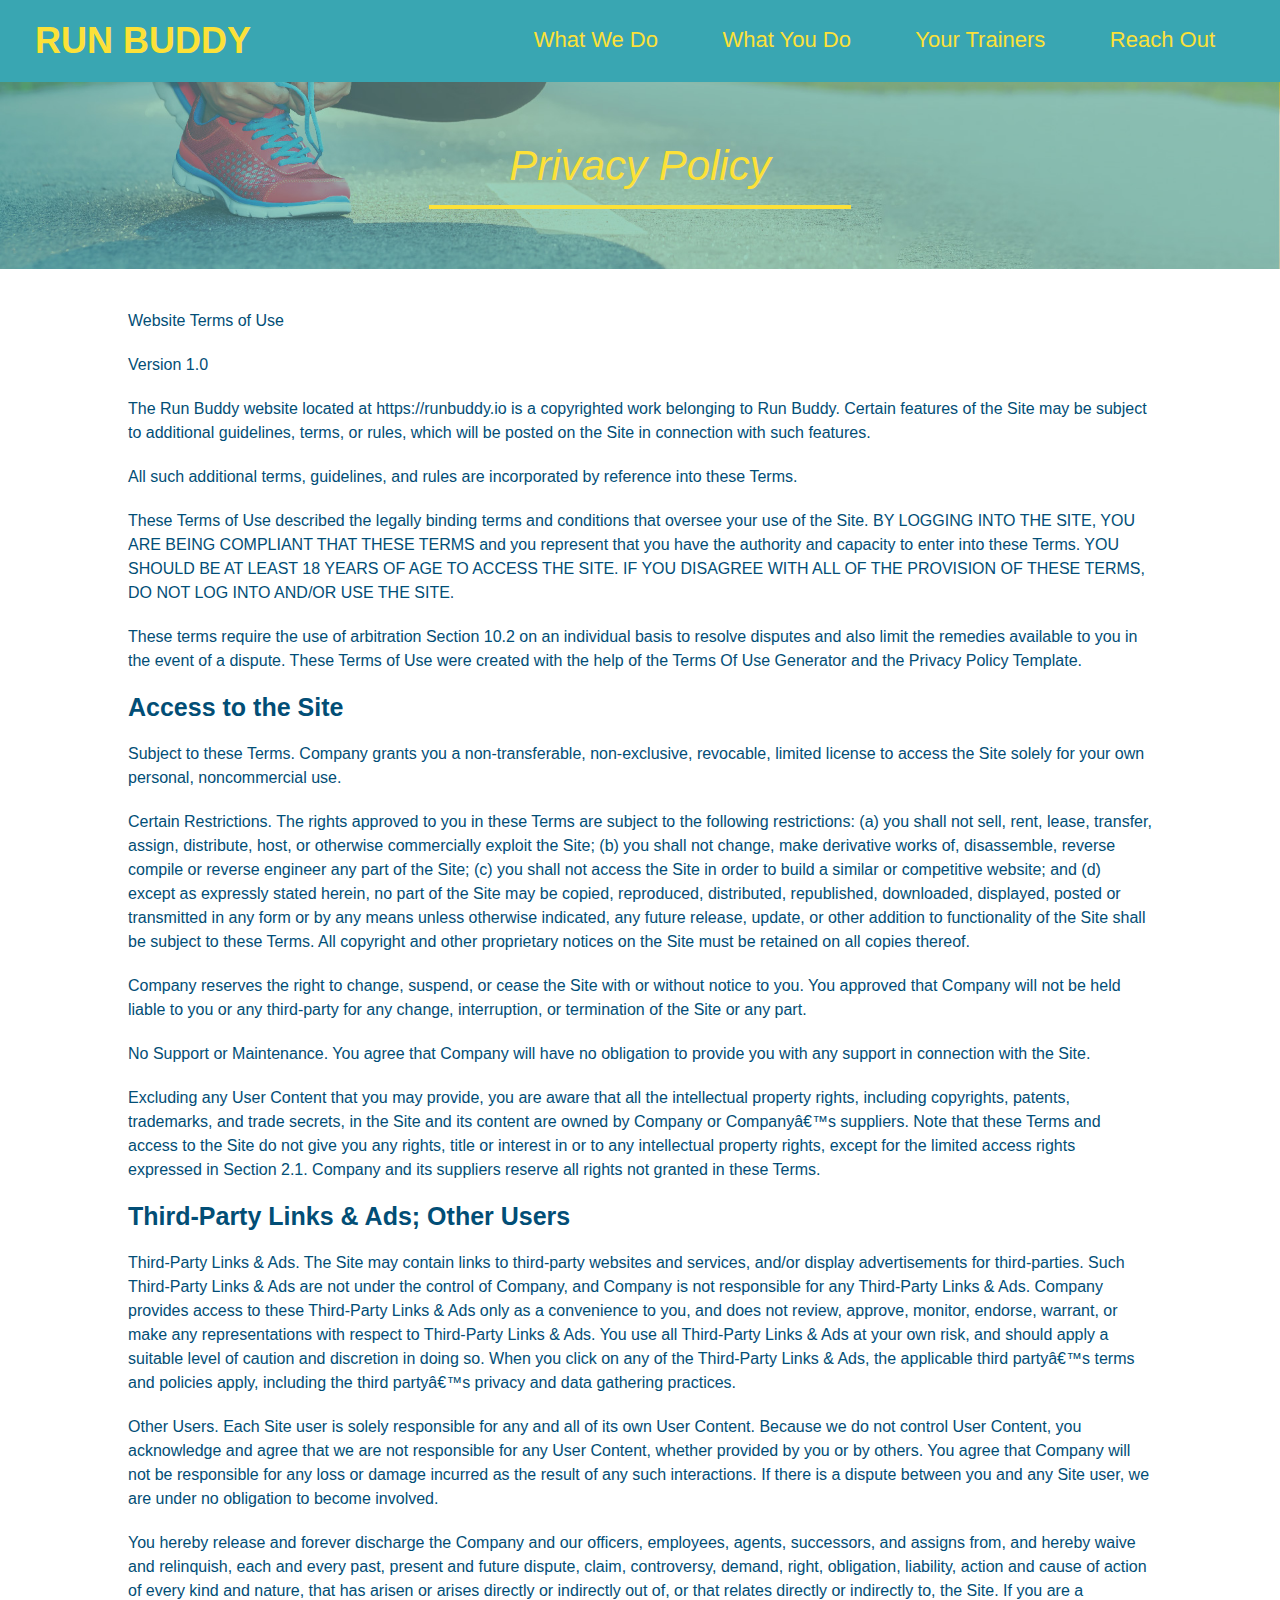
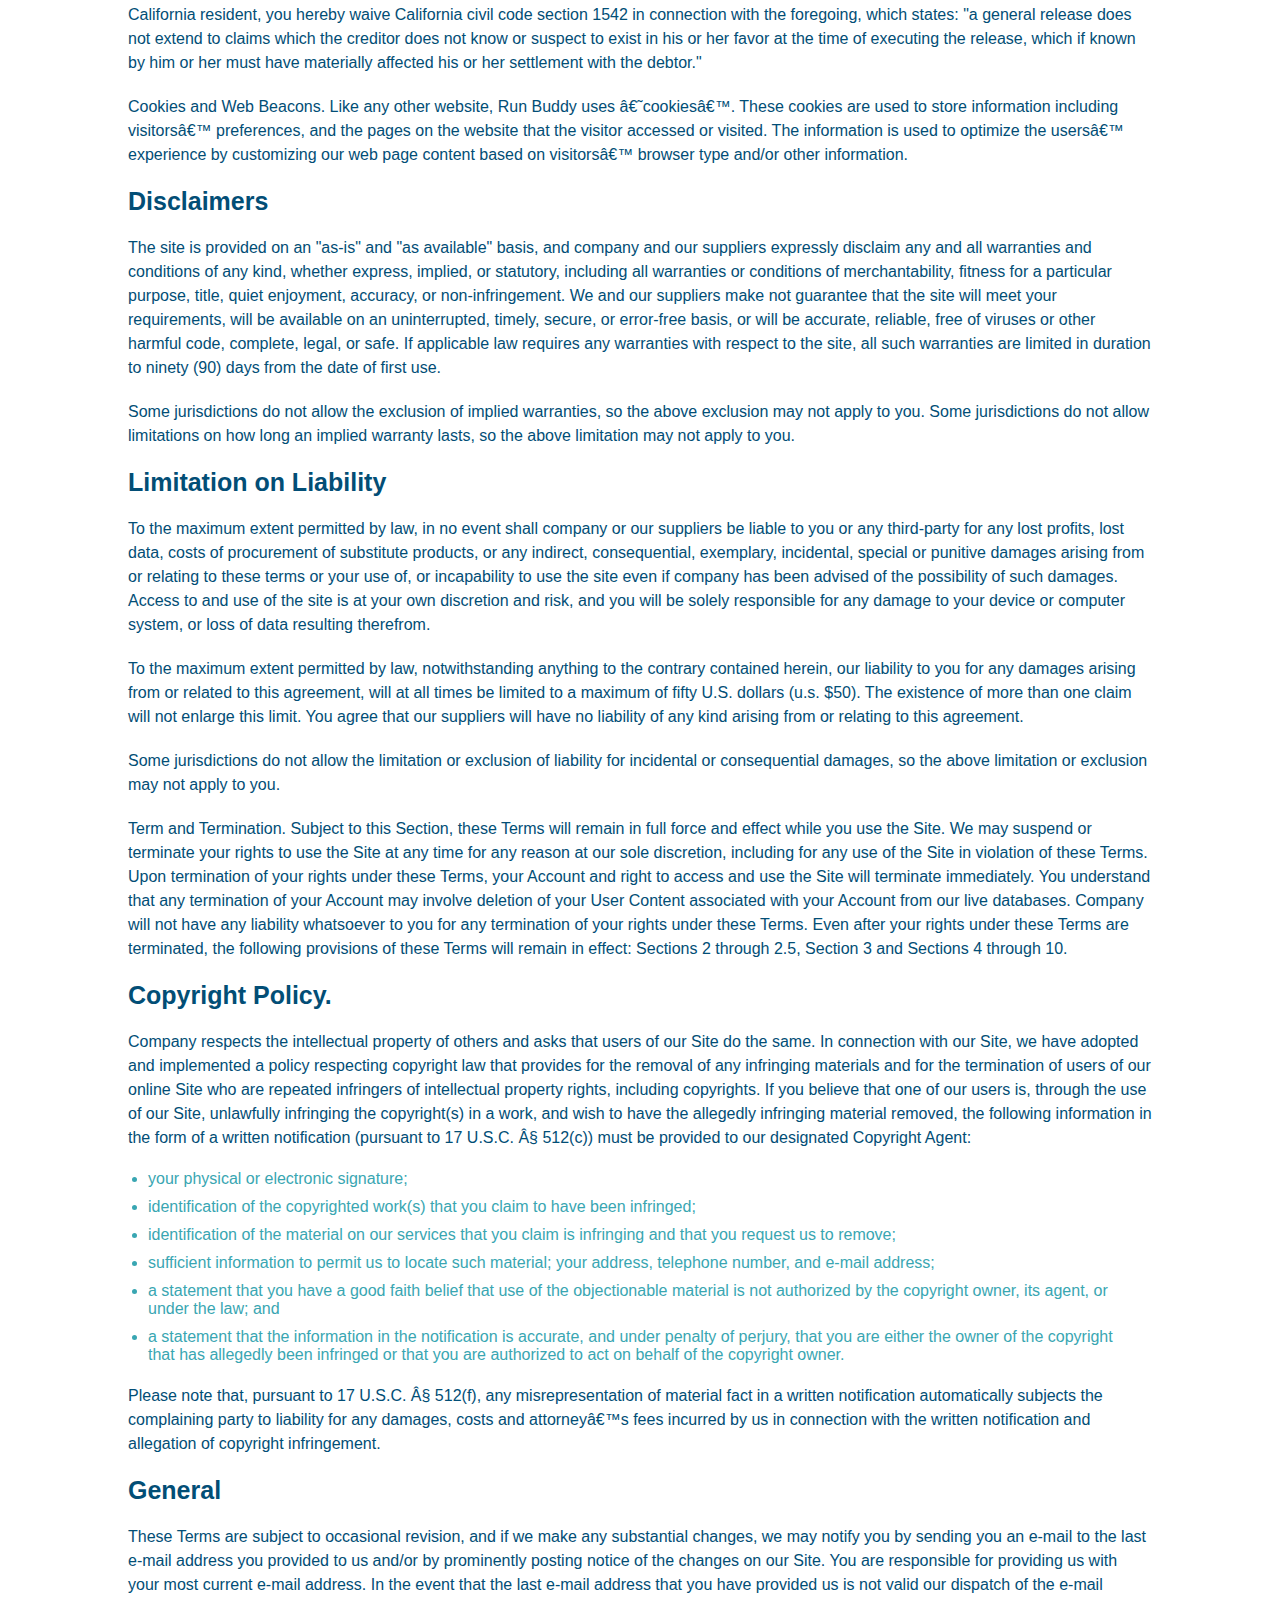
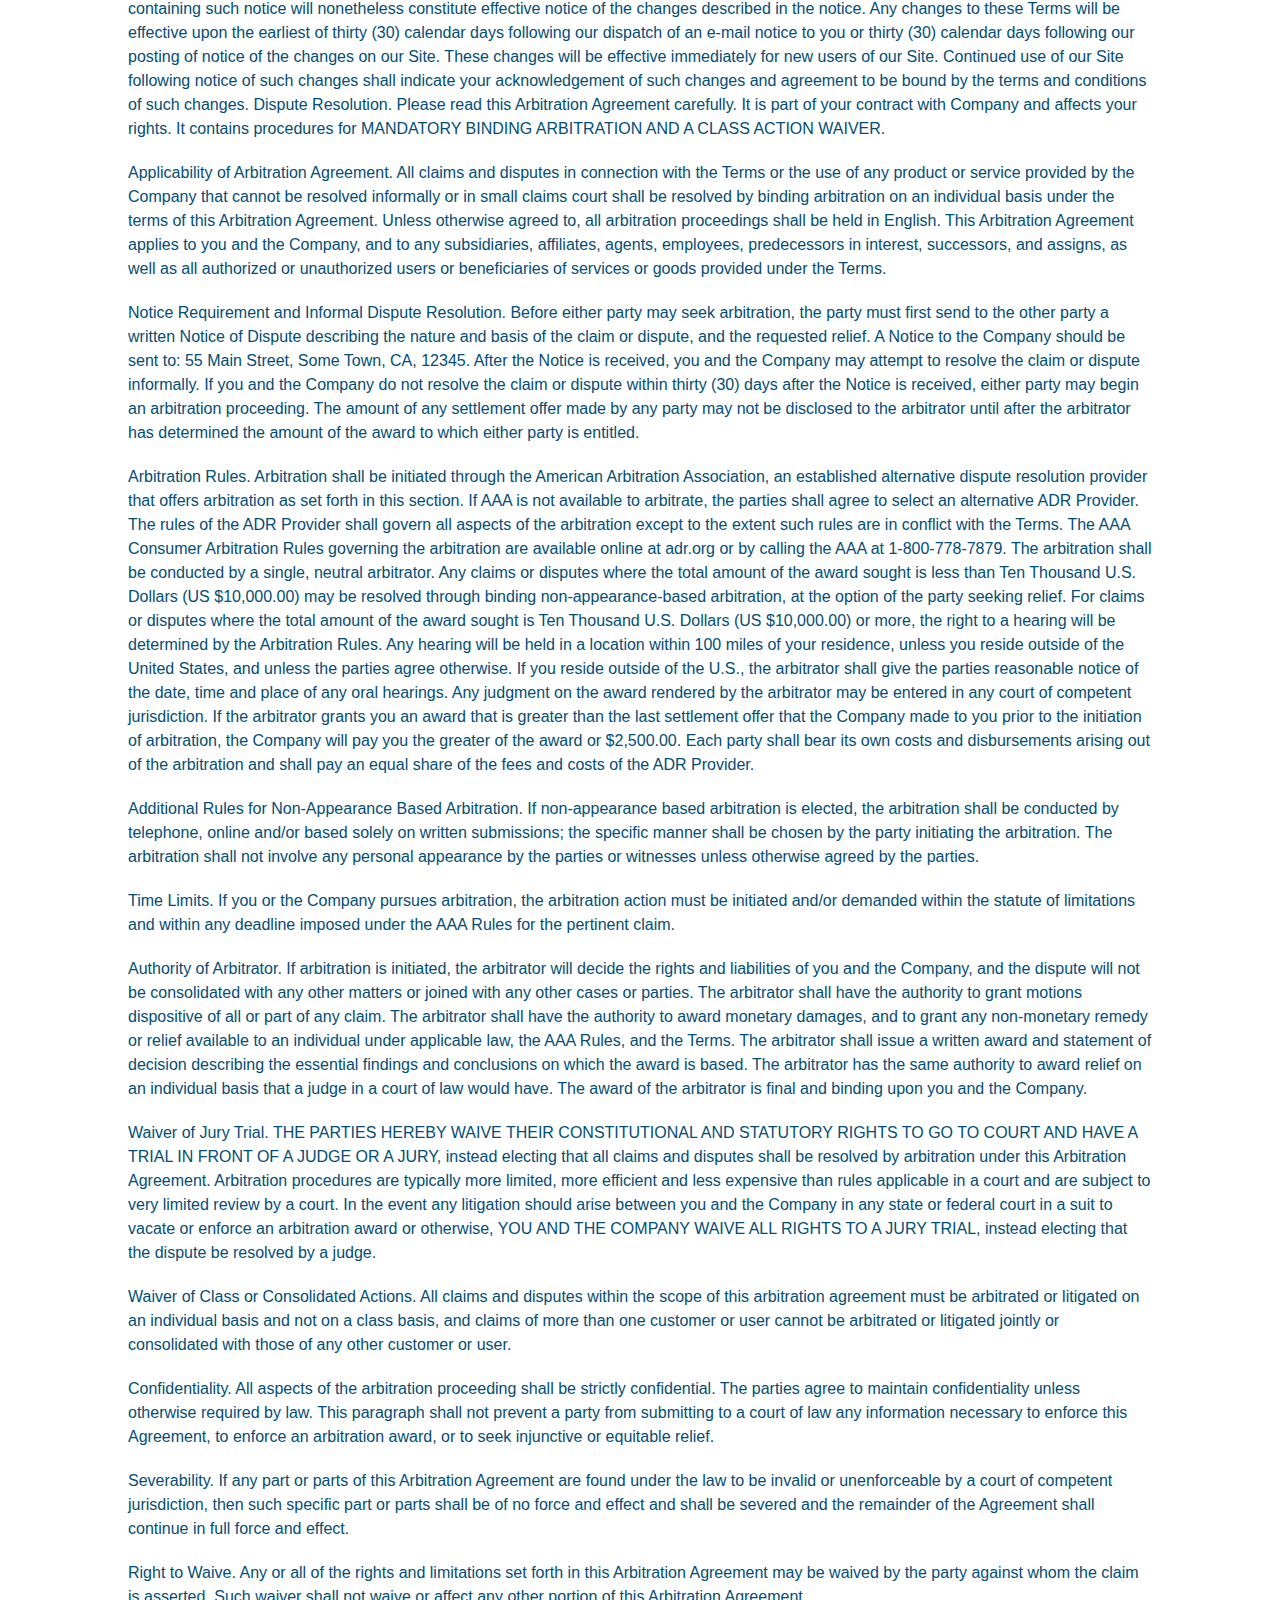
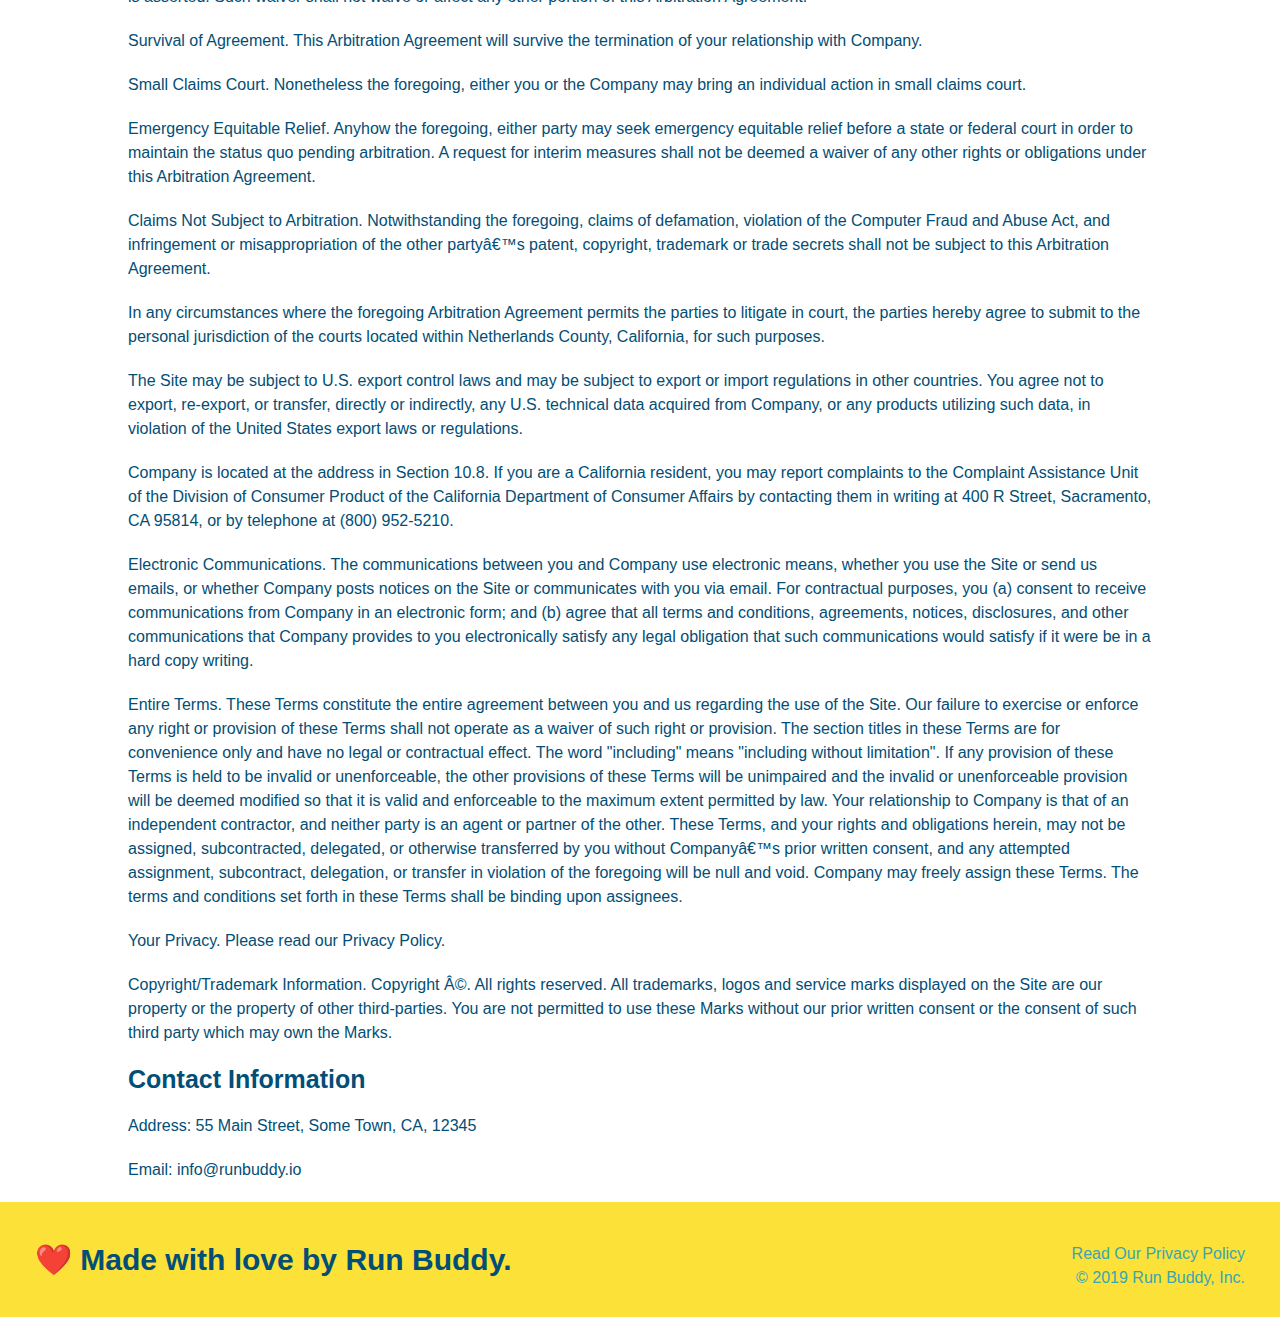
==== privacy-policy.html @ 8691e15e "privacy policy" ====
<!DOCTYPE html>
<html lang="en">
<head>
    <meta charset="UTF-8">
    <title>Privacy Policy - Run Buddy</title>
    <link rel="stylesheet" href="./assets/css/style.css" />
    <link rel="stylesheet" href="./assets/css/secondary-styles.css" />
</head>

<body>
  <!-- navigation -->
  <header>
    <h1>
        <a href="/">RUN BUDDY</a>
    </h1>
    <nav>
        <!-- Unordered list element -->
        <ul>
            <!-- list time element -->
            <li>
                <!-- Anchor elelment -->
                <a href="./index.html#what-we-do">What We Do</a>
            </li>
            <li>
                <a href="./index.html#what-you-do">What You Do</a>
            </li>
            <li>
                <a href="./index.html#your-trainers">Your Trainers</a>
            </li>
            <li>
                <a href="./index.html#reach-out">Reach Out</a>
            </li>
        </ul>
    </nav>
</header>

<section class="hero">
    <h2 class="page-title">
        Privacy Policy
    </h2>
</section>

<article class="secondary-content">
    <p>
        Website Terms of Use
      </p>

      <p>
        Version 1.0
      </p>

      <p>
        The Run Buddy website located at https://runbuddy.io is a copyrighted work belonging to Run Buddy. Certain
        features of the Site may be subject to additional guidelines, terms, or rules, which will be posted on the Site
        in connection with such features.
      </p>

      <p>
        All such additional terms, guidelines, and rules are incorporated by reference into these Terms.
      </p>

      <p>
        These Terms of Use described the legally binding terms and conditions that oversee your use of the Site. BY
        LOGGING INTO THE SITE, YOU ARE BEING COMPLIANT THAT THESE TERMS and you represent that you have the authority
        and capacity to enter into these Terms. YOU SHOULD BE AT LEAST 18 YEARS OF AGE TO ACCESS THE SITE. IF YOU
        DISAGREE WITH ALL OF THE PROVISION OF THESE TERMS, DO NOT LOG INTO AND/OR USE THE SITE.
      </p>

      <p>
        These terms require the use of arbitration Section 10.2 on an individual basis to resolve disputes and also
        limit the remedies available to you in the event of a dispute. These Terms of Use were created with the help of
        the Terms Of Use Generator and the Privacy Policy Template.
      </p>

      <h3>
        Access to the Site
      </h3>

      <p>
        Subject to these Terms. Company grants you a non-transferable, non-exclusive, revocable, limited license to
        access the Site solely for your own personal, noncommercial use.
      </p>

      <p>
        Certain Restrictions. The rights approved to you in these Terms are subject to the following restrictions: (a)
        you shall not sell, rent, lease, transfer, assign, distribute, host, or otherwise commercially exploit the Site;
        (b) you shall not change, make derivative works of, disassemble, reverse compile or reverse engineer any part of
        the Site; (c) you shall not access the Site in order to build a similar or competitive website; and (d) except
        as expressly stated herein, no part of the Site may be copied, reproduced, distributed, republished, downloaded,
        displayed, posted or transmitted in any form or by any means unless otherwise indicated, any future release,
        update, or other addition to functionality of the Site shall be subject to these Terms. All copyright and other
        proprietary notices on the Site must be retained on all copies thereof.
      </p>

      <p>
        Company reserves the right to change, suspend, or cease the Site with or without notice to you. You approved
        that Company will not be held liable to you or any third-party for any change, interruption, or termination of
        the Site or any part.
      </p>

      <p>
        No Support or Maintenance. You agree that Company will have no obligation to provide you with any support in
        connection with the Site.
      </p>

      <p>
        Excluding any User Content that you may provide, you are aware that all the intellectual property rights,
        including copyrights, patents, trademarks, and trade secrets, in the Site and its content are owned by Company
        or Companyâ€™s suppliers. Note that these Terms and access to the Site do not give you any rights, title or
        interest in or to any intellectual property rights, except for the limited access rights expressed in Section
        2.1. Company and its suppliers reserve all rights not granted in these Terms.
      </p>

      <h3>
        Third-Party Links & Ads; Other Users
      </h3>

      <p>
        Third-Party Links & Ads. The Site may contain links to third-party websites and services, and/or display
        advertisements for third-parties. Such Third-Party Links & Ads are not under the control of Company, and Company
        is not responsible for any Third-Party Links & Ads. Company provides access to these Third-Party Links & Ads
        only as a convenience to you, and does not review, approve, monitor, endorse, warrant, or make any
        representations with respect to Third-Party Links & Ads. You use all Third-Party Links & Ads at your own risk,
        and should apply a suitable level of caution and discretion in doing so. When you click on any of the
        Third-Party Links & Ads, the applicable third partyâ€™s terms and policies apply, including the third partyâ€™s
        privacy and data gathering practices.
      </p>

      <p>
        Other Users. Each Site user is solely responsible for any and all of its own User Content. Because we do not
        control User Content, you acknowledge and agree that we are not responsible for any User Content, whether
        provided by you or by others. You agree that Company will not be responsible for any loss or damage incurred as
        the result of any such interactions. If there is a dispute between you and any Site user, we are under no
        obligation to become involved.
      </p>

      <p>
        You hereby release and forever discharge the Company and our officers, employees, agents, successors, and
        assigns from, and hereby waive and relinquish, each and every past, present and future dispute, claim,
        controversy, demand, right, obligation, liability, action and cause of action of every kind and nature, that has
        arisen or arises directly or indirectly out of, or that relates directly or indirectly to, the Site. If you are
        a California resident, you hereby waive California civil code section 1542 in connection with the foregoing,
        which states: "a general release does not extend to claims which the creditor does not know or suspect to exist
        in his or her favor at the time of executing the release, which if known by him or her must have materially
        affected his or her settlement with the debtor."
      </p>

      <p>
        Cookies and Web Beacons. Like any other website, Run Buddy uses â€˜cookiesâ€™. These cookies are used to store
        information including visitorsâ€™ preferences, and the pages on the website that the visitor accessed or visited.
        The information is used to optimize the usersâ€™ experience by customizing our web page content based on visitorsâ€™
        browser type and/or other information.
      </p>

      <h3>
        Disclaimers
      </h3>

      <p>
        The site is provided on an "as-is" and "as available" basis, and company and our suppliers expressly disclaim
        any and all warranties and conditions of any kind, whether express, implied, or statutory, including all
        warranties or conditions of merchantability, fitness for a particular purpose, title, quiet enjoyment, accuracy,
        or non-infringement. We and our suppliers make not guarantee that the site will meet your requirements, will be
        available on an uninterrupted, timely, secure, or error-free basis, or will be accurate, reliable, free of
        viruses or other harmful code, complete, legal, or safe. If applicable law requires any warranties with respect
        to the site, all such warranties are limited in duration to ninety (90) days from the date of first use.
      </p>

      <p>
        Some jurisdictions do not allow the exclusion of implied warranties, so the above exclusion may not apply to
        you. Some jurisdictions do not allow limitations on how long an implied warranty lasts, so the above limitation
        may not apply to you.
      </p>

      <h3>
        Limitation on Liability
      </h3>

      <p>
        To the maximum extent permitted by law, in no event shall company or our suppliers be liable to you or any
        third-party for any lost profits, lost data, costs of procurement of substitute products, or any indirect,
        consequential, exemplary, incidental, special or punitive damages arising from or relating to these terms or
        your use of, or incapability to use the site even if company has been advised of the possibility of such
        damages. Access to and use of the site is at your own discretion and risk, and you will be solely responsible
        for any damage to your device or computer system, or loss of data resulting therefrom.
      </p>

      <p>
        To the maximum extent permitted by law, notwithstanding anything to the contrary contained herein, our liability
        to you for any damages arising from or related to this agreement, will at all times be limited to a maximum of
        fifty U.S. dollars (u.s. $50). The existence of more than one claim will not enlarge this limit. You agree that
        our suppliers will have no liability of any kind arising from or relating to this agreement.
      </p>

      <p>
        Some jurisdictions do not allow the limitation or exclusion of liability for incidental or consequential
        damages, so the above limitation or exclusion may not apply to you.
      </p>

      <p>
        Term and Termination. Subject to this Section, these Terms will remain in full force and effect while you use
        the Site. We may suspend or terminate your rights to use the Site at any time for any reason at our sole
        discretion, including for any use of the Site in violation of these Terms. Upon termination of your rights under
        these Terms, your Account and right to access and use the Site will terminate immediately. You understand that
        any termination of your Account may involve deletion of your User Content associated with your Account from our
        live databases. Company will not have any liability whatsoever to you for any termination of your rights under
        these Terms. Even after your rights under these Terms are terminated, the following provisions of these Terms
        will remain in effect: Sections 2 through 2.5, Section 3 and Sections 4 through 10.
      </p>

      <h3>
        Copyright Policy.
      </h3>

      <p>
        Company respects the intellectual property of others and asks that users of our Site do the same. In connection
        with our Site, we have adopted and implemented a policy respecting copyright law that provides for the removal
        of any infringing materials and for the termination of users of our online Site who are repeated infringers of
        intellectual property rights, including copyrights. If you believe that one of our users is, through the use of
        our Site, unlawfully infringing the copyright(s) in a work, and wish to have the allegedly infringing material
        removed, the following information in the form of a written notification (pursuant to 17 U.S.C. Â§ 512(c)) must
        be provided to our designated Copyright Agent:
      </p>

      <ul>
        <li>
          your physical or electronic signature;
        </li>
        <li>
          identification of the copyrighted work(s) that you claim to have been infringed;
        </li>
        <li>
          identification of the material on our services that you claim is infringing and that you request us to remove;
        </li>
        <li>
          sufficient information to permit us to locate such material; your address, telephone number, and e-mail
          address;
        </li>
        <li>
          a statement that you have a good faith belief that use of the objectionable material is not authorized by the
          copyright owner, its agent, or under the law; and
        </li>
        <li>
          a statement that the information in the notification is accurate, and under penalty of perjury, that you are
          either the owner of the copyright that has allegedly been infringed or that you are authorized to act on
          behalf of the copyright owner.
        </li>
      </ul>

      <p>
        Please note that, pursuant to 17 U.S.C. Â§ 512(f), any misrepresentation of material fact in a written
        notification automatically subjects the complaining party to liability for any damages, costs and attorneyâ€™s
        fees incurred by us in connection with the written notification and allegation of copyright infringement.
      </p>

      <h3>
        General
      </h3>

      <p>
        These Terms are subject to occasional revision, and if we make any substantial changes, we may notify you by
        sending you an e-mail to the last e-mail address you provided to us and/or by prominently posting notice of the
        changes on our Site. You are responsible for providing us with your most current e-mail address. In the event
        that the last e-mail address that you have provided us is not valid our dispatch of the e-mail containing such
        notice will nonetheless constitute effective notice of the changes described in the notice. Any changes to these
        Terms will be effective upon the earliest of thirty (30) calendar days following our dispatch of an e-mail
        notice to you or thirty (30) calendar days following our posting of notice of the changes on our Site. These
        changes will be effective immediately for new users of our Site. Continued use of our Site following notice of
        such changes shall indicate your acknowledgement of such changes and agreement to be bound by the terms and
        conditions of such changes. Dispute Resolution. Please read this Arbitration Agreement carefully. It is part of
        your contract with Company and affects your rights. It contains procedures for MANDATORY BINDING ARBITRATION AND
        A CLASS ACTION WAIVER.
      </p>

      <p>
        Applicability of Arbitration Agreement. All claims and disputes in connection with the Terms or the use of any
        product or service provided by the Company that cannot be resolved informally or in small claims court shall be
        resolved by binding arbitration on an individual basis under the terms of this Arbitration Agreement. Unless
        otherwise agreed to, all arbitration proceedings shall be held in English. This Arbitration Agreement applies to
        you and the Company, and to any subsidiaries, affiliates, agents, employees, predecessors in interest,
        successors, and assigns, as well as all authorized or unauthorized users or beneficiaries of services or goods
        provided under the Terms.
      </p>

      <p>
        Notice Requirement and Informal Dispute Resolution. Before either party may seek arbitration, the party must
        first send to the other party a written Notice of Dispute describing the nature and basis of the claim or
        dispute, and the requested relief. A Notice to the Company should be sent to: 55 Main Street, Some Town, CA,
        12345. After the Notice is received, you and the Company may attempt to resolve the claim or dispute informally.
        If you and the Company do not resolve the claim or dispute within thirty (30) days after the Notice is received,
        either party may begin an arbitration proceeding. The amount of any settlement offer made by any party may not
        be disclosed to the arbitrator until after the arbitrator has determined the amount of the award to which either
        party is entitled.
      </p>

      <p>
        Arbitration Rules. Arbitration shall be initiated through the American Arbitration Association, an established
        alternative dispute resolution provider that offers arbitration as set forth in this section. If AAA is not
        available to arbitrate, the parties shall agree to select an alternative ADR Provider. The rules of the ADR
        Provider shall govern all aspects of the arbitration except to the extent such rules are in conflict with the
        Terms. The AAA Consumer Arbitration Rules governing the arbitration are available online at adr.org or by
        calling the AAA at 1-800-778-7879. The arbitration shall be conducted by a single, neutral arbitrator. Any
        claims or disputes where the total amount of the award sought is less than Ten Thousand U.S. Dollars (US
        $10,000.00) may be resolved through binding non-appearance-based arbitration, at the option of the party seeking
        relief. For claims or disputes where the total amount of the award sought is Ten Thousand U.S. Dollars (US
        $10,000.00) or more, the right to a hearing will be determined by the Arbitration Rules. Any hearing will be
        held in a location within 100 miles of your residence, unless you reside outside of the United States, and
        unless the parties agree otherwise. If you reside outside of the U.S., the arbitrator shall give the parties
        reasonable notice of the date, time and place of any oral hearings. Any judgment on the award rendered by the
        arbitrator may be entered in any court of competent jurisdiction. If the arbitrator grants you an award that is
        greater than the last settlement offer that the Company made to you prior to the initiation of arbitration, the
        Company will pay you the greater of the award or $2,500.00. Each party shall bear its own costs and
        disbursements arising out of the arbitration and shall pay an equal share of the fees and costs of the ADR
        Provider.
      </p>

      <p>
        Additional Rules for Non-Appearance Based Arbitration. If non-appearance based arbitration is elected, the
        arbitration shall be conducted by telephone, online and/or based solely on written submissions; the specific
        manner shall be chosen by the party initiating the arbitration. The arbitration shall not involve any personal
        appearance by the parties or witnesses unless otherwise agreed by the parties.
      </p>

      <p>
        Time Limits. If you or the Company pursues arbitration, the arbitration action must be initiated and/or demanded
        within the statute of limitations and within any deadline imposed under the AAA Rules for the pertinent claim.
      </p>

      <p>
        Authority of Arbitrator. If arbitration is initiated, the arbitrator will decide the rights and liabilities of
        you and the Company, and the dispute will not be consolidated with any other matters or joined with any other
        cases or parties. The arbitrator shall have the authority to grant motions dispositive of all or part of any
        claim. The arbitrator shall have the authority to award monetary damages, and to grant any non-monetary remedy
        or relief available to an individual under applicable law, the AAA Rules, and the Terms. The arbitrator shall
        issue a written award and statement of decision describing the essential findings and conclusions on which the
        award is based. The arbitrator has the same authority to award relief on an individual basis that a judge in a
        court of law would have. The award of the arbitrator is final and binding upon you and the Company.
      </p>

      <p>
        Waiver of Jury Trial. THE PARTIES HEREBY WAIVE THEIR CONSTITUTIONAL AND STATUTORY RIGHTS TO GO TO COURT AND HAVE
        A TRIAL IN FRONT OF A JUDGE OR A JURY, instead electing that all claims and disputes shall be resolved by
        arbitration under this Arbitration Agreement. Arbitration procedures are typically more limited, more efficient
        and less expensive than rules applicable in a court and are subject to very limited review by a court. In the
        event any litigation should arise between you and the Company in any state or federal court in a suit to vacate
        or enforce an arbitration award or otherwise, YOU AND THE COMPANY WAIVE ALL RIGHTS TO A JURY TRIAL, instead
        electing that the dispute be resolved by a judge.
      </p>

      <p>
        Waiver of Class or Consolidated Actions. All claims and disputes within the scope of this arbitration agreement
        must be arbitrated or litigated on an individual basis and not on a class basis, and claims of more than one
        customer or user cannot be arbitrated or litigated jointly or consolidated with those of any other customer or
        user.
      </p>

      <p>
        Confidentiality. All aspects of the arbitration proceeding shall be strictly confidential. The parties agree to
        maintain confidentiality unless otherwise required by law. This paragraph shall not prevent a party from
        submitting to a court of law any information necessary to enforce this Agreement, to enforce an arbitration
        award, or to seek injunctive or equitable relief.
      </p>

      <p>
        Severability. If any part or parts of this Arbitration Agreement are found under the law to be invalid or
        unenforceable by a court of competent jurisdiction, then such specific part or parts shall be of no force and
        effect and shall be severed and the remainder of the Agreement shall continue in full force and effect.
      </p>

      <p>
        Right to Waive. Any or all of the rights and limitations set forth in this Arbitration Agreement may be waived
        by the party against whom the claim is asserted. Such waiver shall not waive or affect any other portion of this
        Arbitration Agreement.
      </p>

      <p>
        Survival of Agreement. This Arbitration Agreement will survive the termination of your relationship with
        Company.
      </p>

      <p>
        Small Claims Court. Nonetheless the foregoing, either you or the Company may bring an individual action in small
        claims court.
      </p>

      <p>
        Emergency Equitable Relief. Anyhow the foregoing, either party may seek emergency equitable relief before a
        state or federal court in order to maintain the status quo pending arbitration. A request for interim measures
        shall not be deemed a waiver of any other rights or obligations under this Arbitration Agreement.
      </p>

      <p>
        Claims Not Subject to Arbitration. Notwithstanding the foregoing, claims of defamation, violation of the
        Computer Fraud and Abuse Act, and infringement or misappropriation of the other partyâ€™s patent, copyright,
        trademark or trade secrets shall not be subject to this Arbitration Agreement.
      </p>

      <p>
        In any circumstances where the foregoing Arbitration Agreement permits the parties to litigate in court, the
        parties hereby agree to submit to the personal jurisdiction of the courts located within Netherlands County,
        California, for such purposes.
      </p>

      <p>
        The Site may be subject to U.S. export control laws and may be subject to export or import regulations in other
        countries. You agree not to export, re-export, or transfer, directly or indirectly, any U.S. technical data
        acquired from Company, or any products utilizing such data, in violation of the United States export laws or
        regulations.
      </p>

      <p>
        Company is located at the address in Section 10.8. If you are a California resident, you may report complaints
        to the Complaint Assistance Unit of the Division of Consumer Product of the California Department of Consumer
        Affairs by contacting them in writing at 400 R Street, Sacramento, CA 95814, or by telephone at (800) 952-5210.
      </p>

      <p>
        Electronic Communications. The communications between you and Company use electronic means, whether you use the
        Site or send us emails, or whether Company posts notices on the Site or communicates with you via email. For
        contractual purposes, you (a) consent to receive communications from Company in an electronic form; and (b)
        agree that all terms and conditions, agreements, notices, disclosures, and other communications that Company
        provides to you electronically satisfy any legal obligation that such communications would satisfy if it were be
        in a hard copy writing.
      </p>

      <p>
        Entire Terms. These Terms constitute the entire agreement between you and us regarding the use of the Site. Our
        failure to exercise or enforce any right or provision of these Terms shall not operate as a waiver of such right
        or provision. The section titles in these Terms are for convenience only and have no legal or contractual
        effect. The word "including" means "including without limitation". If any provision of these Terms is held to be
        invalid or unenforceable, the other provisions of these Terms will be unimpaired and the invalid or
        unenforceable provision will be deemed modified so that it is valid and enforceable to the maximum extent
        permitted by law. Your relationship to Company is that of an independent contractor, and neither party is an
        agent or partner of the other. These Terms, and your rights and obligations herein, may not be assigned,
        subcontracted, delegated, or otherwise transferred by you without Companyâ€™s prior written consent, and any
        attempted assignment, subcontract, delegation, or transfer in violation of the foregoing will be null and void.
        Company may freely assign these Terms. The terms and conditions set forth in these Terms shall be binding upon
        assignees.
      </p>

      <p>
        Your Privacy. Please read our Privacy Policy.
      </p>

      <p>
        Copyright/Trademark Information. Copyright Â©. All rights reserved. All trademarks, logos and service marks
        displayed on the Site are our property or the property of other third-parties. You are not permitted to use
        these Marks without our prior written consent or the consent of such third party which may own the Marks.
      </p>

      <h3>
        Contact Information
      </h3>

      <p>
        Address: 55 Main Street, Some Town, CA, 12345
      </p>

      <p>
        Email: info@runbuddy.io
      </p>
</article>

<!-- footer -->
<footer>
    <h2>❤️ Made with love by Run Buddy.</h2>
    <div>
        Read Our Privacy Policy<br />
        &copy; 2019 Run Buddy, Inc.
    </div>
</footer>
</body>
</html>
---- assets/css/style.css ----
* {
    margin: 0;
    padding: 0;
    box-sizing: border-box;
}

body {
    color: #39a6b2;
    font-family: Helvetica, Arial, sans-serif;
}

header {
    padding: 20px 35px;
    background-color: #39a6b2;
}

header h1 {
    font-weight: bold;
    font-size: 36px;
    color: #fce138;
    margin: 0;
    display: inline;
}

header a {
    text-decoration: none;
    color: #fce138;
}

header nav {
    float: right;
    margin: 7px 0;
}

header nav ul li {
    display: inline;
}

header nav ul li a {
    margin: 0 30px;
    font-weight: lighter;
    font-size: 22px;
}

footer {
    background: #fce138;
    width: 100%;
    padding: 40px 35px;
}

footer h2 {
    display: inline;
    color: #024e76;
    font-size: 30px;
    margin: 0;
}

footer div {
    float: right;
    line-height: 1.5;
    text-align: right;
}

footer a {
    color: #024e76;
}

section {
    padding: 60px;
}

/* Hero Style Start */
.hero {
    background-image: url("../images/hero-bg.jpeg");
    height: 600px;
    background-size: cover;
    background-position: center;
    position: relative;
}

.hero-form {
    color: #024e76;
    background-color: #fce138;
    padding: 20px;
    width: 500px;
    border: 3px solid #024e76;
    position: absolute;
    bottom: 120px;
    right: 140px;
}

h3 {
    font-size: 24px;
    margin: 0;
}

.hero-form p {
    margin: 5px 0 15px 0;
}

.form-input {
    border: 1px solid #024e76;
    display: block;
    padding: 7px 15px;
    font-size: 16px;
    color: #024e76;
    width: 100%;
    margin-bottom: 15px;
}

.hero-form label {
    margin: 0 5px;
}

.hero-form button {
    background-color: #024e76;
    color: #fce138;
    padding: 10px 20px;
    font-size: 16px;
    border: none;
}
/* Hero Style End */

.section-title {
    font-size: 55px;
    color: #024e76;
    margin-bottom: 35px;
    padding: 0 100px 20px 100px;
    display: inline-block;
    border-bottom: 3px solid;
}

.primary-border {
    border-color: #fce138;
}

.secondary-border {
    border-color: #39a6b2;
}

/* What We Do Style Start */
.intro {
    text-align: center;
}

.intro p {
    line-height: 1.7;
    color: #39a6b2;
    width: 80%;
    font-size: 20px;
    margin: 0 auto;
}
/* What We Do Style End */

/* What You Do Style Start */
.steps {
    text-align: center;
    background: #fce138;
}

.steps div {
    margin-bottom: 80px;
}

.steps img {
    width: 15%;
    margin: 10px 0;
}

.steps h3 {
    color: #024e76;
    font-size: 46px;
    margin-top: 10px;
}

.steps p {
    color: #39a6b2;
    font-size: 23px;
}

.steps span {
    font-size: 38px;
}
/* What You Do Style End */

/* Trainers Style Start */
.trainers {
    text-align: center;
}

.trainer {
    width: 900px;
    margin: 0 auto 30px auto;
    background: #024e76;
    color: #fce138;
    overflow: auto;
}

.trainer img{
    width: 35%;
    float:left;
}

.trainer-bio {
    padding: 35px;
    float: left;
    width: 65%;
}

.text-left {
    text-align: left;
}

.text-right {
    text-align: right;
}

.trainer-bio h3 {
    font-size: 32px;
    margin-bottom: 8px;
}

.trainer-bio h4 {
    font-weight: lighter;
    font-size: 26px;
    margin-bottom: 25px;
}

.trainer-bio p {
    font-size: 17px;
    line-height: 1.3;
}
/* Trainers Style End */

/* Reach Out Style Start */
.contact {
    background-color: #024e76;
    text-align: center;
}

.contact h2 {
    color: #fce138;
}

.contact-info iframe {
    width: 400px;
    height: 400px;
}

.contact-info div {
    display: inline-block;
    vertical-align: top;
    width: 410px;
    text-align: left;
    margin: 30px 0 0 60px;
    color: white;
}

.contact-info h3 {
    color: #fce138;
    font-size: 32px;
}

.contact-info p, .contact-info address {
    margin: 20px 0;
    font-size: 20px;
    line-height: 1.5;
    font-style: normal;
}

.contact-info a {
    color: #fce138;
}
/* Reach Out Style End */
---- assets/css/secondary-styles.css ----
.hero {
    background-position: bottom;
    height: auto;
    text-align: center;
    margin-bottom: 40px;
}

.page-title {
    color: #fce138;
    display: inline-block;
    border-bottom: 4px solid;
    border-color: #fce138;
    padding: 0 80px 15px 80px;
    font-weight: normal;
    font-size: 42px;
    font-style: italic;
}

.secondary-content {
    width: 80%;
    margin: 0 auto;
    color: #024e76;
}

.secondary-content h3 {
    font-size: 25px;
    margin: 20px 0 20px 0;
}

.secondary-content p {
    font-size: 16px;
    line-height: 1.5;
    margin: 20px 0 20px 0;
}

.secondary-content ul {
    margin: 15px 20px 15px 20px;
}

.secondary-content li {
    color: #39a6b2;
    margin: 10px 0 10px 0;
}
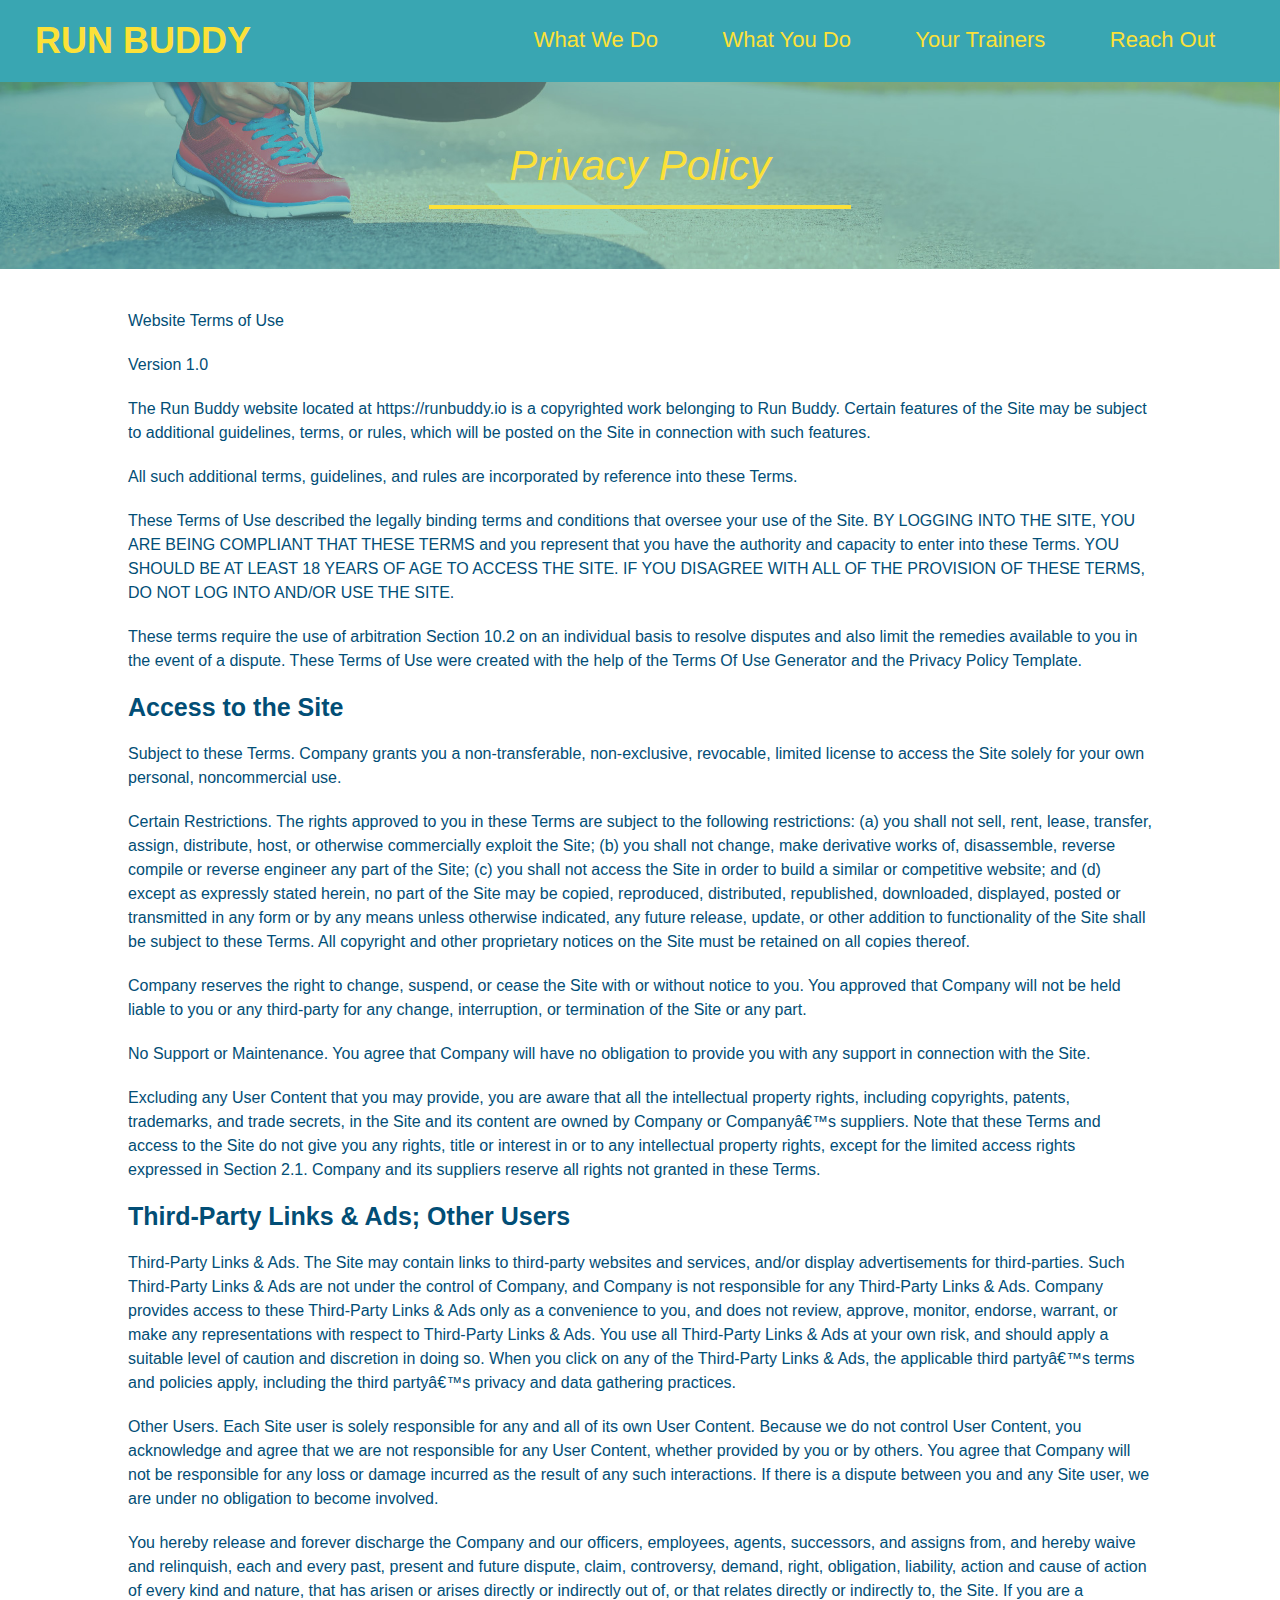
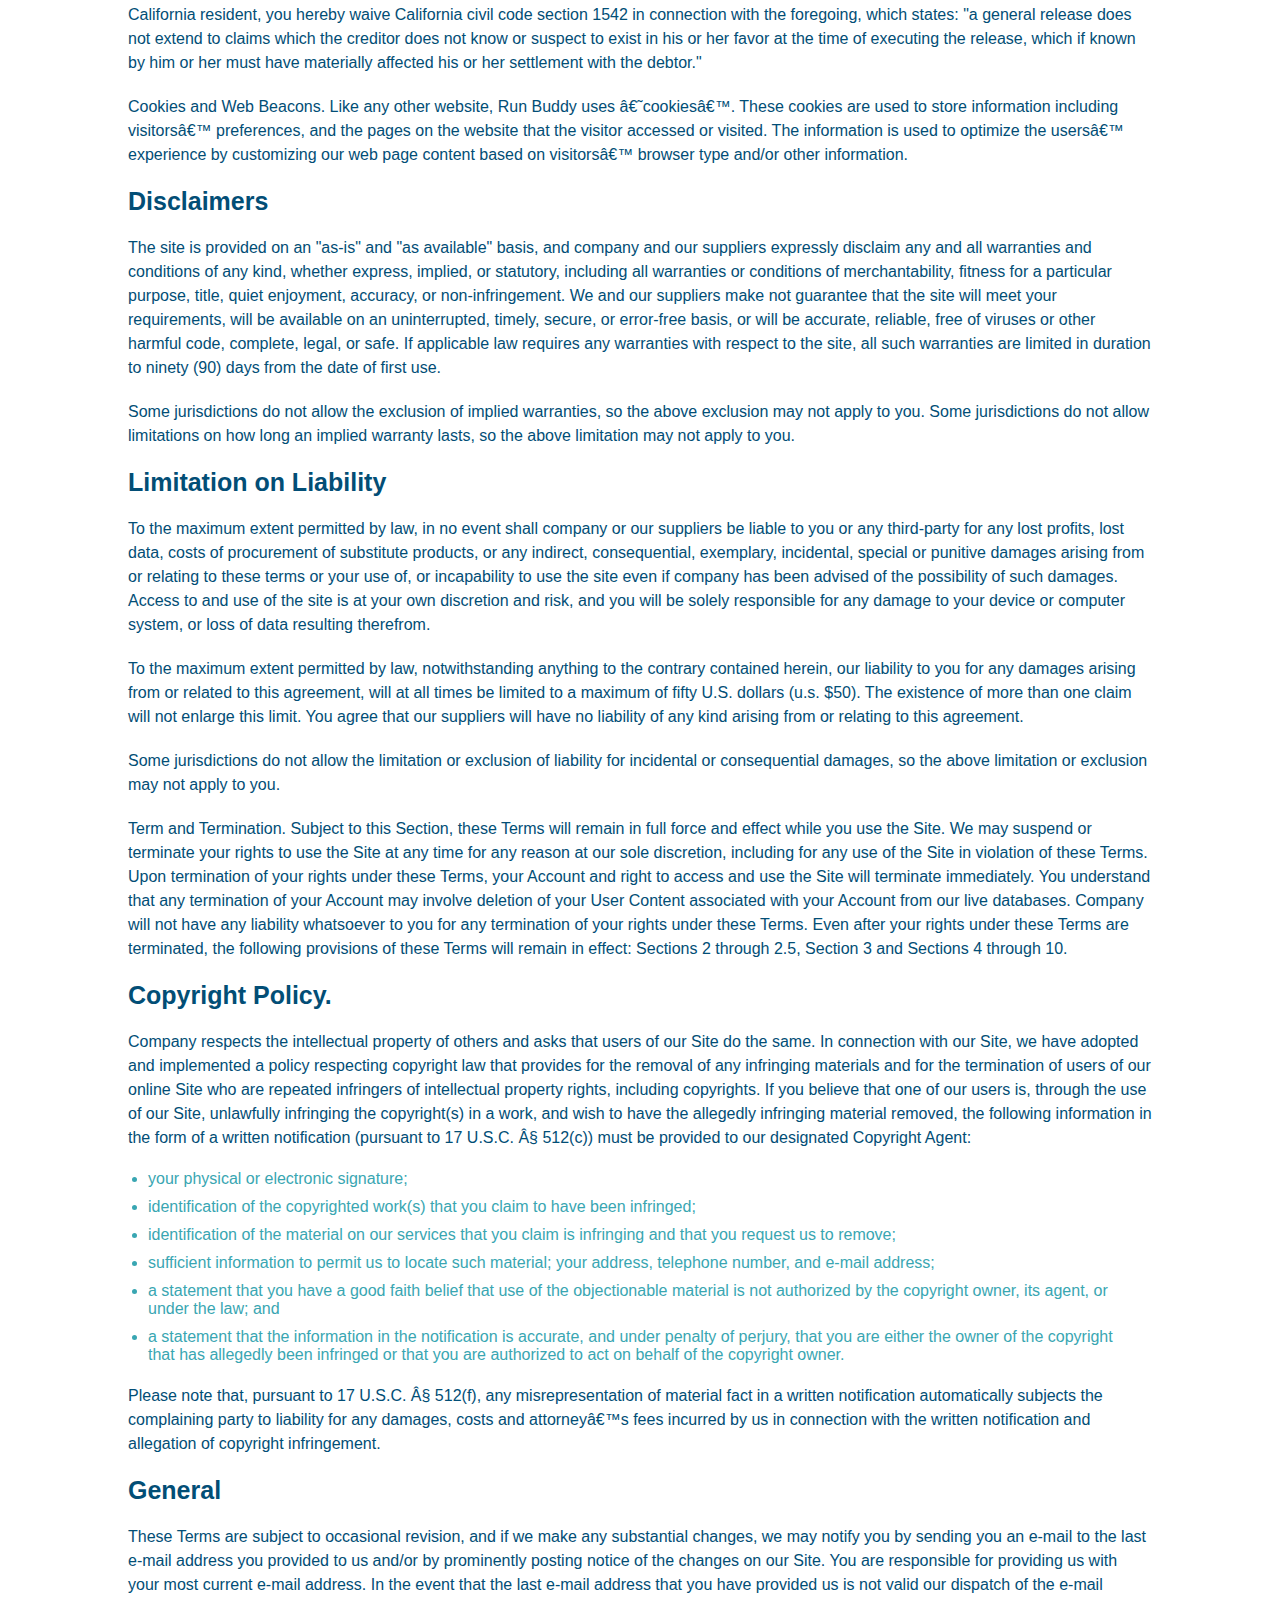
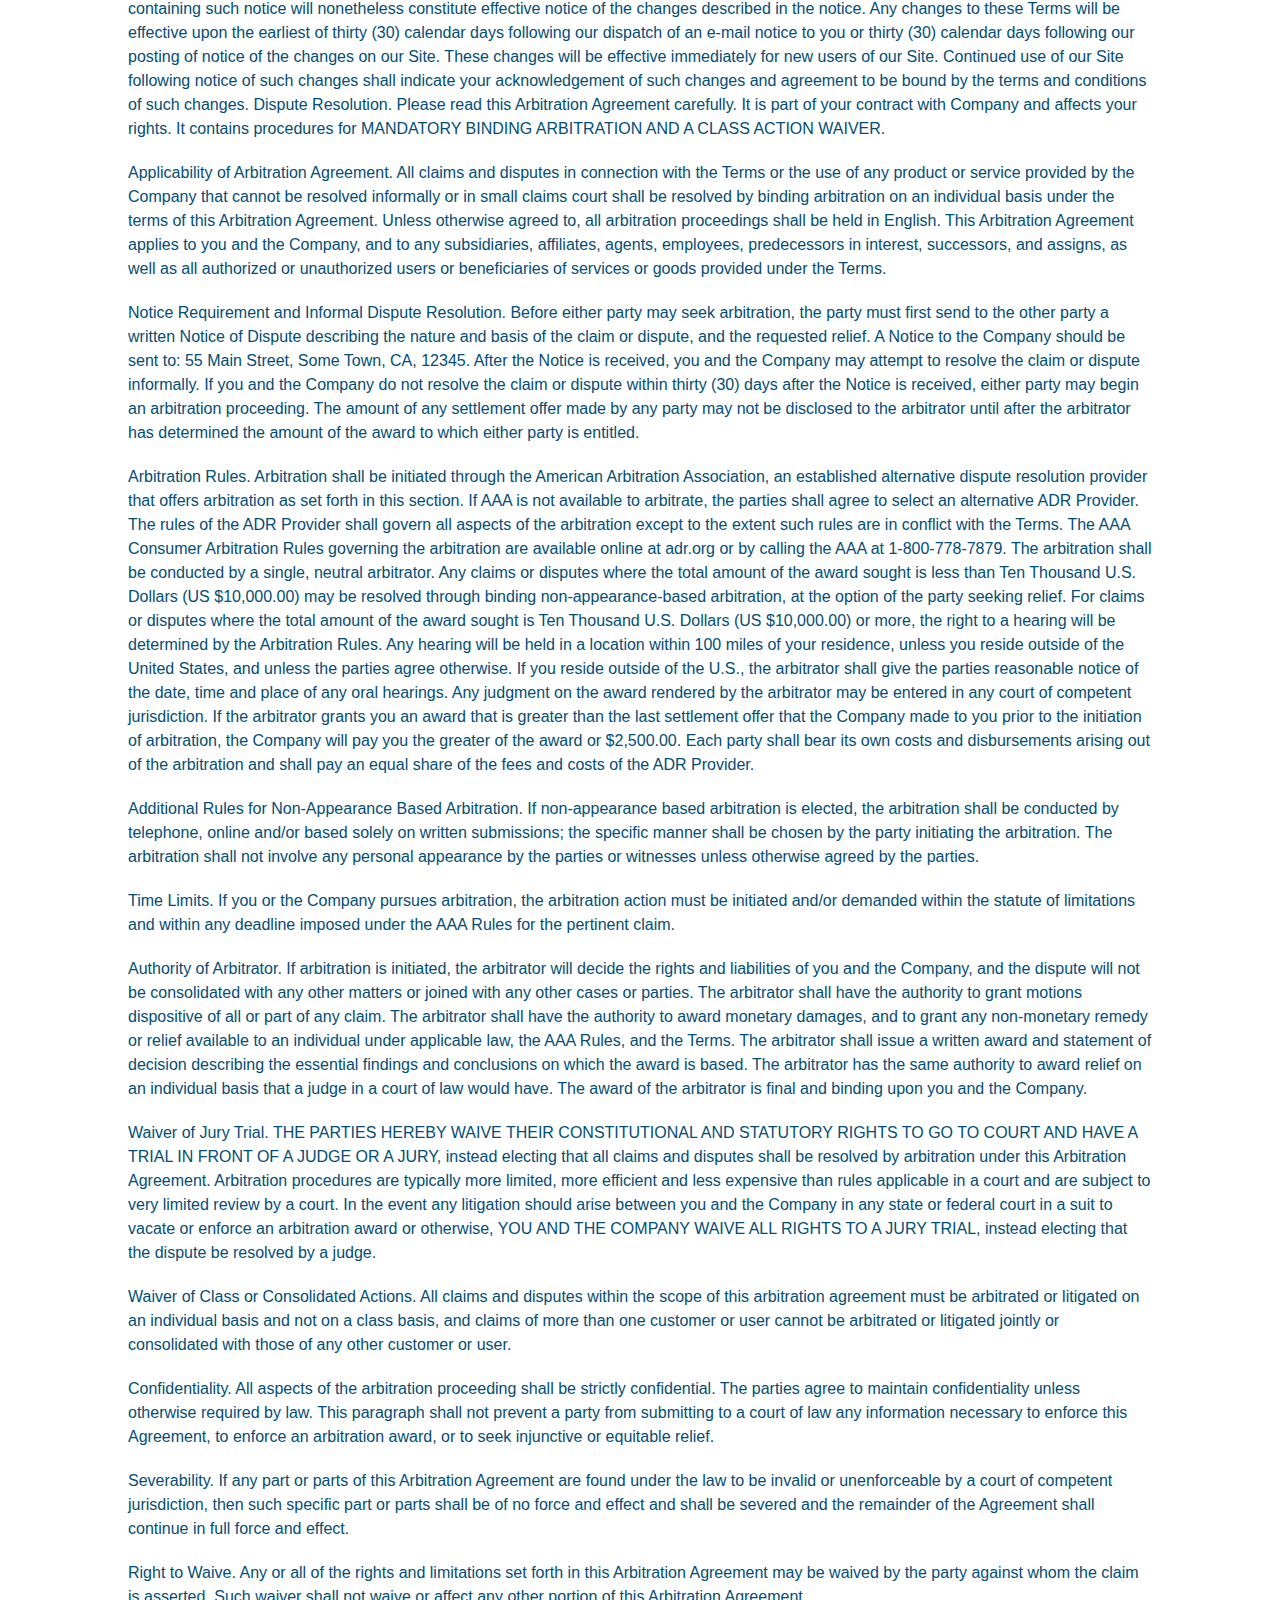
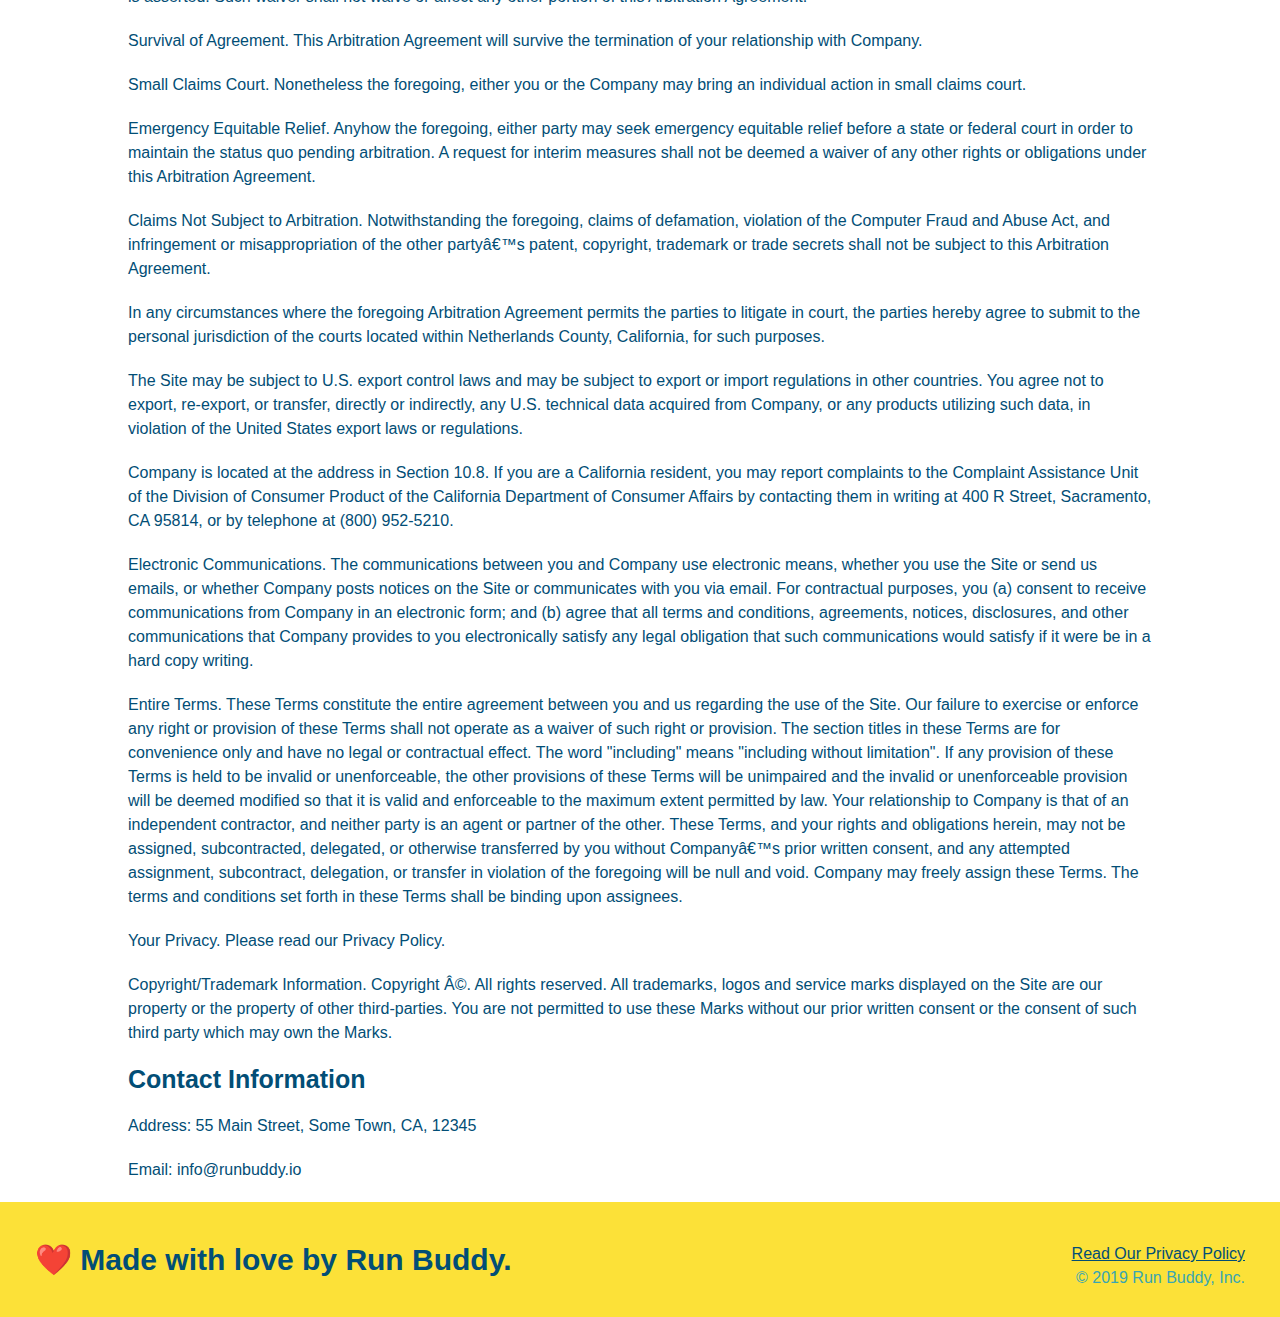
==== commit 355ae96f: "fix footer link" ====
--- a/privacy-policy.html
+++ b/privacy-policy.html
@@ -465,7 +465,7 @@
 <footer>
     <h2>❤️ Made with love by Run Buddy.</h2>
     <div>
-        Read Our Privacy Policy<br />
+        <a href="#">Read Our Privacy Policy</a><br />
         &copy; 2019 Run Buddy, Inc.
     </div>
 </footer>
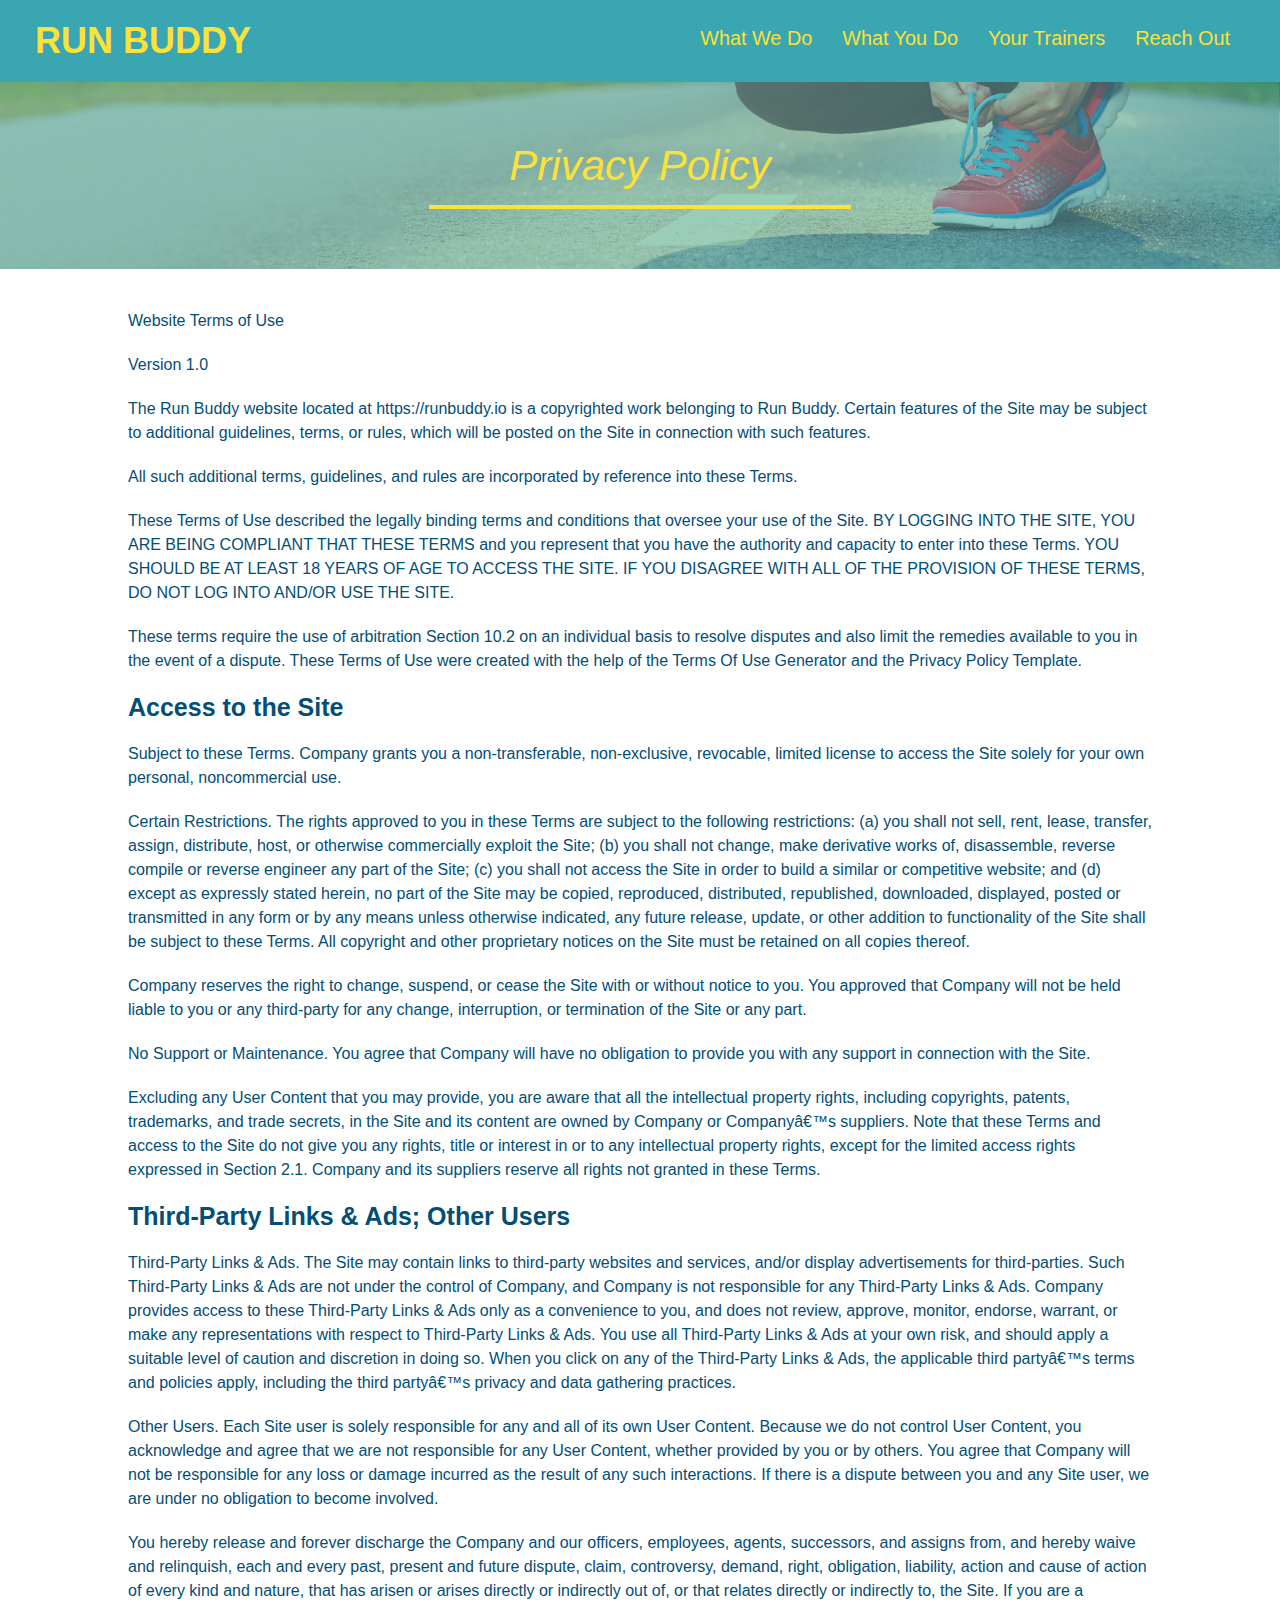
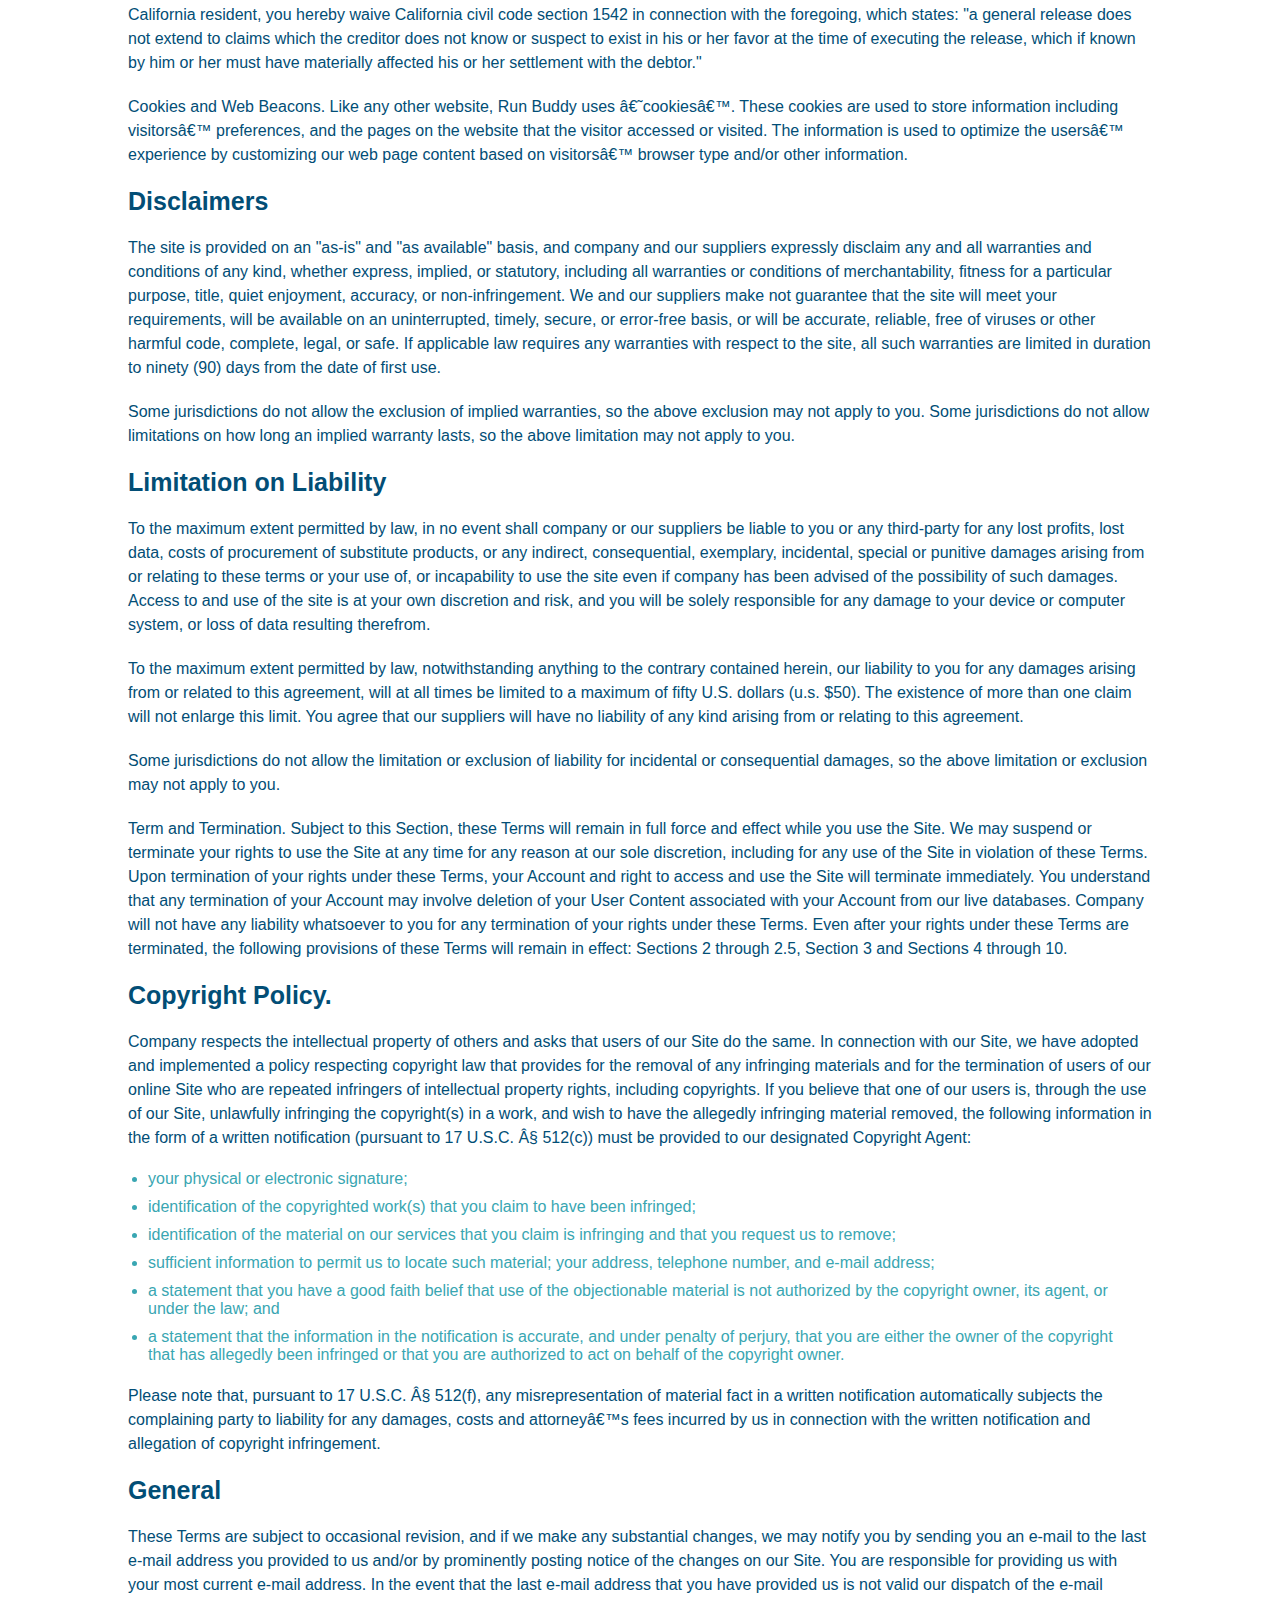
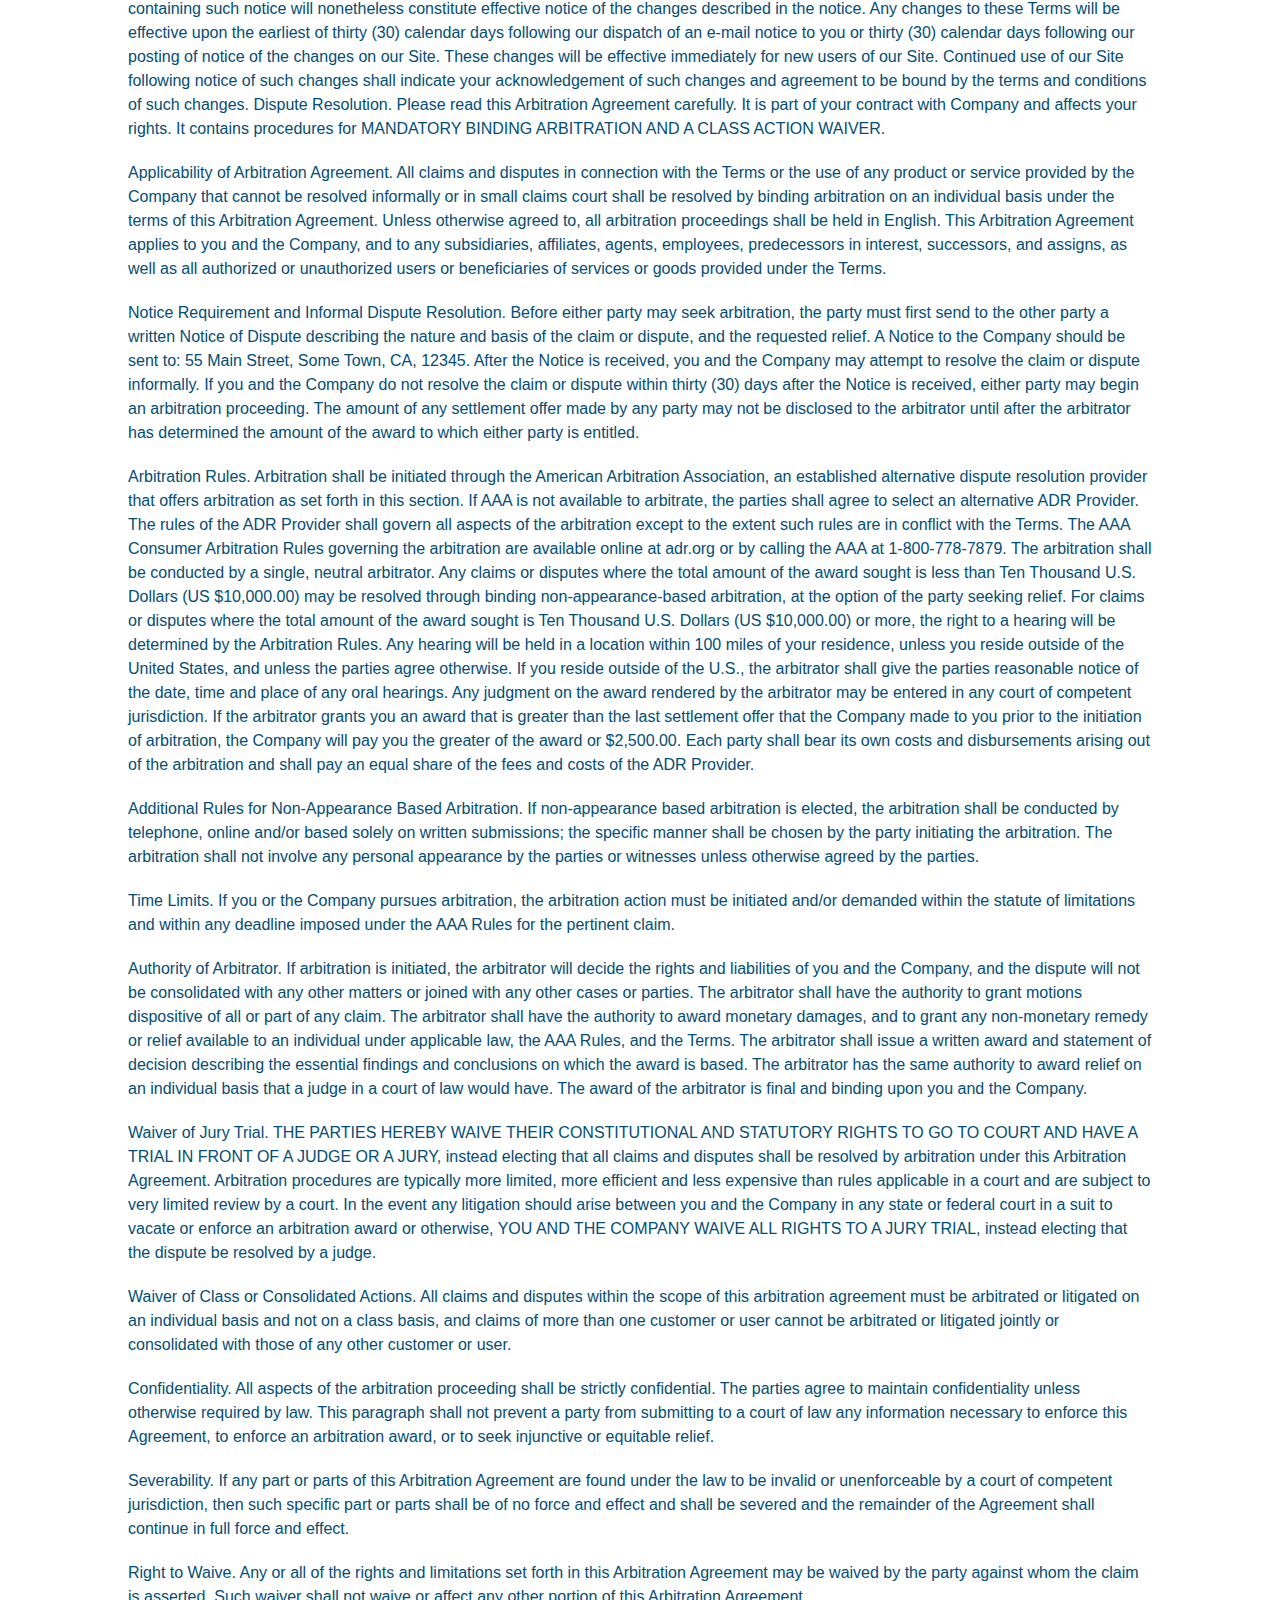
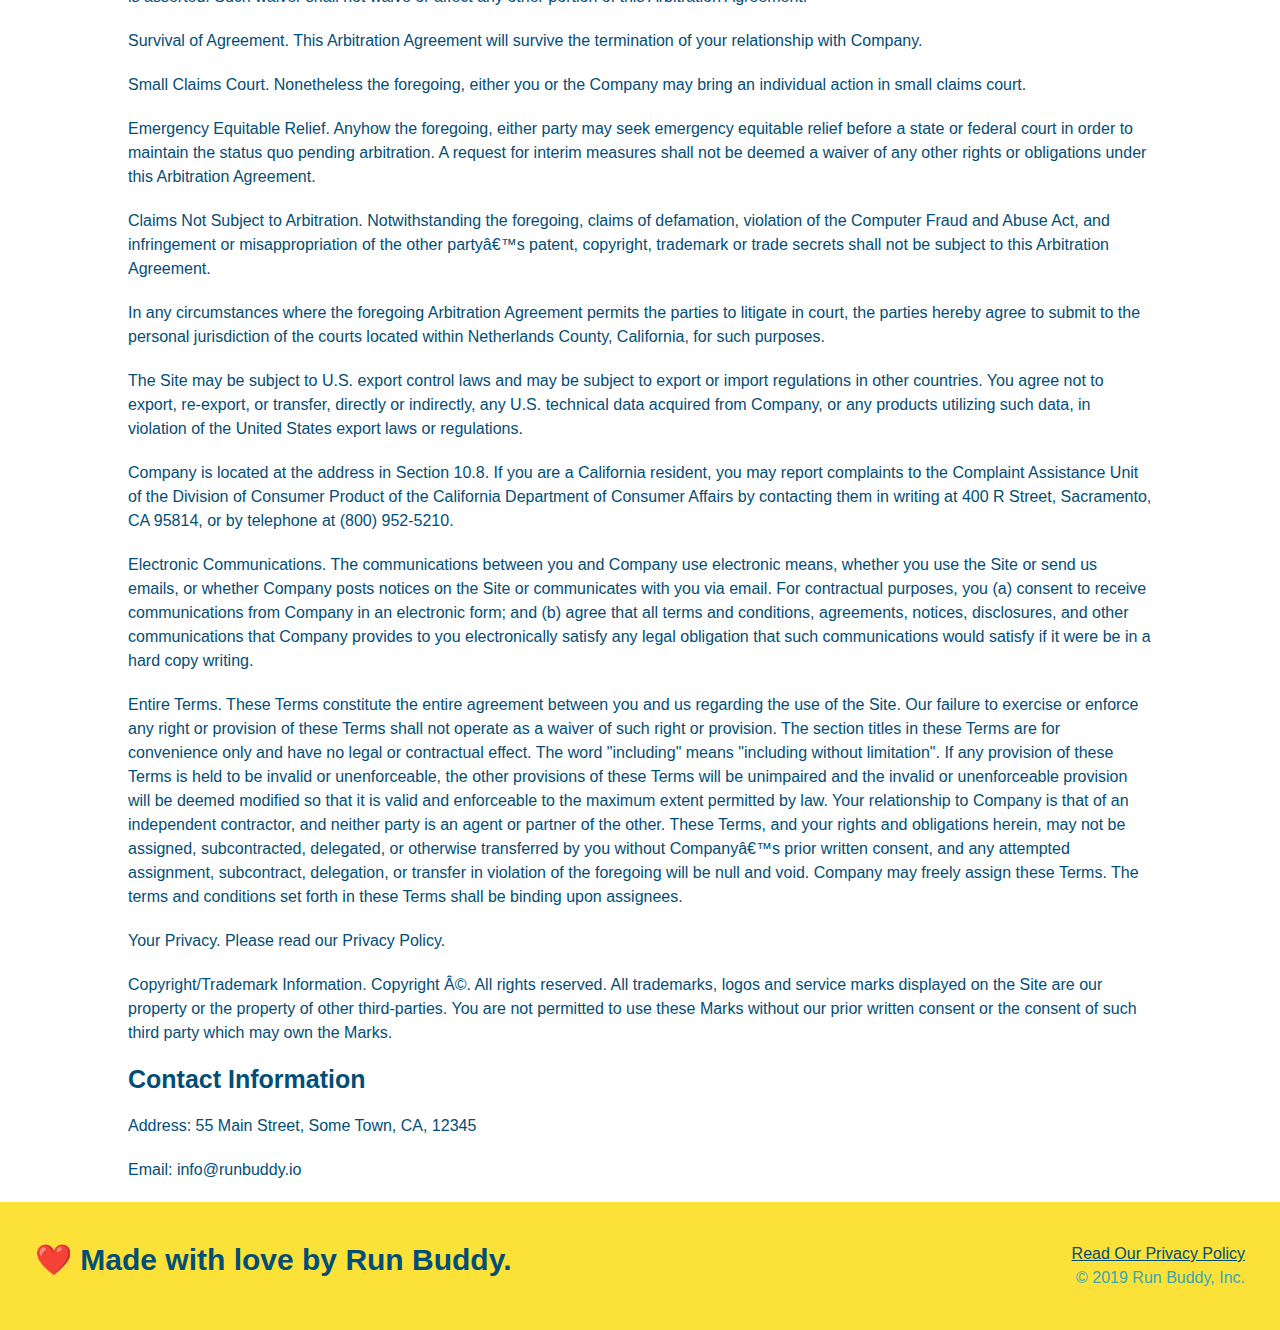
==== commit 8489ef91: "begin media queries" ====
--- a/privacy-policy.html
+++ b/privacy-policy.html
@@ -2,6 +2,7 @@
 <html lang="en">
 <head>
     <meta charset="UTF-8">
+    <meta name="viewport" content="width=device-width, initial-scale=1.0" />
     <title>Privacy Policy - Run Buddy</title>
     <link rel="stylesheet" href="./assets/css/style.css" />
     <link rel="stylesheet" href="./assets/css/secondary-styles.css" />
--- a/assets/css/style.css
+++ b/assets/css/style.css
@@ -12,6 +12,9 @@
 header {
     padding: 20px 35px;
     background-color: #39a6b2;
+    display: flex;
+    justify-content: space-between;
+    flex-wrap: wrap;
 }
 
 header h1 {
@@ -19,7 +22,6 @@
     font-size: 36px;
     color: #fce138;
     margin: 0;
-    display: inline;
 }
 
 header a {
@@ -28,35 +30,39 @@
 }
 
 header nav {
-    float: right;
     margin: 7px 0;
 }
 
-header nav ul li {
-    display: inline;
+header nav ul {
+    display: flex;
+    flex-wrap: wrap;
+    justify-content: space-between;
+    align-items: center;
+    list-style: none;
 }
 
 header nav ul li a {
-    margin: 0 30px;
+    padding: 10px 15px;
     font-weight: lighter;
-    font-size: 22px;
+    font-size: 1.55vw;
 }
 
 footer {
     background: #fce138;
     width: 100%;
     padding: 40px 35px;
+    display: flex;
+    justify-content: space-between;
+    flex-wrap: wrap;
 }
 
 footer h2 {
-    display: inline;
     color: #024e76;
     font-size: 30px;
     margin: 0;
 }
 
 footer div {
-    float: right;
     line-height: 1.5;
     text-align: right;
 }
@@ -72,21 +78,36 @@
 /* Hero Style Start */
 .hero {
     background-image: url("../images/hero-bg.jpeg");
-    height: 600px;
     background-size: cover;
     background-position: center;
-    position: relative;
+    display: flex;
+    justify-content: center;
+    flex-wrap: wrap;
+    align-items: flex-start;
+}
+
+.hero-cta {
+    width: 35%;
+    text-align: right;
+    margin: 3.5%;
+    color: #fff;
+    font-size: 18px;
+    line-height: 1.2;
+}
+
+.hero-cta h2 {
+    font-style: italic;
+    font-size: 55px;
+    color: #fce138;
 }
 
 .hero-form {
     color: #024e76;
     background-color: #fce138;
     padding: 20px;
-    width: 500px;
     border: 3px solid #024e76;
-    position: absolute;
-    bottom: 120px;
-    right: 140px;
+    width: 40%;
+    margin: 3.5%;
 }
 
 h3 {
@@ -122,12 +143,13 @@
 /* Hero Style End */
 
 .section-title {
-    font-size: 55px;
-    color: #024e76;
-    margin-bottom: 35px;
-    padding: 0 100px 20px 100px;
-    display: inline-block;
+    font-size: 48px;
+    color: #024e76;
     border-bottom: 3px solid;
+    padding-bottom: 20px;
+    text-align: center;
+    margin: 0 auto 35px auto;
+    width: 50%;
 }
 
 .primary-border {
@@ -139,72 +161,94 @@
 }
 
 /* What We Do Style Start */
-.intro {
-    text-align: center;
-}
-
 .intro p {
     line-height: 1.7;
     color: #39a6b2;
     width: 80%;
     font-size: 20px;
     margin: 0 auto;
+    text-align: center;
 }
 /* What We Do Style End */
 
 /* What You Do Style Start */
 .steps {
-    text-align: center;
     background: #fce138;
 }
 
-.steps div {
-    margin-bottom: 80px;
-}
-
-.steps img {
-    width: 15%;
-    margin: 10px 0;
-}
-
-.steps h3 {
+.step {
+    margin: 50px auto;
+    padding-bottom: 50px;
+    width: 80%;
+    border-bottom: 1px solid #39a6b2;
+    display: flex;
+    flex-wrap: wrap;
+    align-items: center;
+    justify-content: space-between;
+}
+
+.step h3 {
     color: #024e76;
     font-size: 46px;
-    margin-top: 10px;
-}
-
-.steps p {
+    flex: 1 30%;
+}
+
+.step-info {
+    flex: 2 70%;
+    display: flex;
+    flex-wrap: wrap;
+    align-items: center;
+}
+
+.step-text p {
     color: #39a6b2;
-    font-size: 23px;
-}
-
-.steps span {
-    font-size: 38px;
+    font-size: 18px;
+}
+
+.step-text h4 {
+    font-size: 26px;
+    line-height: 1.5;
+    color: #024e76;
+}
+
+.step-img {
+    flex: 1 12%;
+    margin-right: 20px;
+}
+
+.step-img img{
+    max-width: 100%;
+}
+
+.step-text {
+    flex: 12;
 }
 /* What You Do Style End */
 
 /* Trainers Style Start */
+
 .trainers {
-    text-align: center;
+    width: 100%;
+    margin: 0 auto;
+    display: flex;
+    flex-wrap: wrap;
+    justify-content: space-around;
 }
 
 .trainer {
-    width: 900px;
-    margin: 0 auto 30px auto;
+    margin: 20px;
     background: #024e76;
     color: #fce138;
-    overflow: auto;
+    flex: 1;
 }
 
 .trainer img{
-    width: 35%;
-    float:left;
+    width: 100%;
 }
 
 .trainer-bio {
-    padding: 35px;
-    float: left;
-    width: 65%;
+    padding: 25px;
+    line-height: 1.3;
 }
 
 .text-left {
@@ -216,43 +260,45 @@
 }
 
 .trainer-bio h3 {
-    font-size: 32px;
-    margin-bottom: 8px;
+    font-size: 28px;
 }
 
 .trainer-bio h4 {
     font-weight: lighter;
-    font-size: 26px;
-    margin-bottom: 25px;
+    font-size: 22px;
+    margin-bottom: 15px;
 }
 
 .trainer-bio p {
     font-size: 17px;
-    line-height: 1.3;
 }
 /* Trainers Style End */
 
 /* Reach Out Style Start */
 .contact {
     background-color: #024e76;
-    text-align: center;
 }
 
 .contact h2 {
     color: #fce138;
 }
 
+.contact-info {
+    display: flex;
+    justify-content: space-between;
+    flex-wrap: wrap;
+}
+
+.contact-info > * {
+    flex: 1;
+    margin: 15px;
+}
+
 .contact-info iframe {
-    width: 400px;
     height: 400px;
 }
 
 .contact-info div {
-    display: inline-block;
-    vertical-align: top;
-    width: 410px;
-    text-align: left;
-    margin: 30px 0 0 60px;
     color: white;
 }
 
@@ -263,7 +309,7 @@
 
 .contact-info p, .contact-info address {
     margin: 20px 0;
-    font-size: 20px;
+    font-size: 16px;
     line-height: 1.5;
     font-style: normal;
 }
@@ -271,4 +317,34 @@
 .contact-info a {
     color: #fce138;
 }
-/* Reach Out Style End */+
+.contact-form input, .contact-form textarea {
+    border: 1px solid #024e76;
+    display: block;
+    padding: 7px 15px;
+    font-size: 16px;
+    color: #024e76;
+    width: 100%;
+    margin-bottom: 15px;
+    margin-top: 5px;
+}
+
+.contact-form button {
+    width: 100%;
+    border: none;
+    background: #fce138;
+    color: #024e76;
+    text-align: center;
+    padding: 15px 0;
+    font-size: 16px;
+}
+/* Reach Out Style End */
+
+.flex-row {
+    display: flex;
+}
+
+/* MEDIA QUERY FOR SMALLER DESKTOP SCREENS AND SMALLER */
+@media screen and (max-width: 980px) {
+
+}